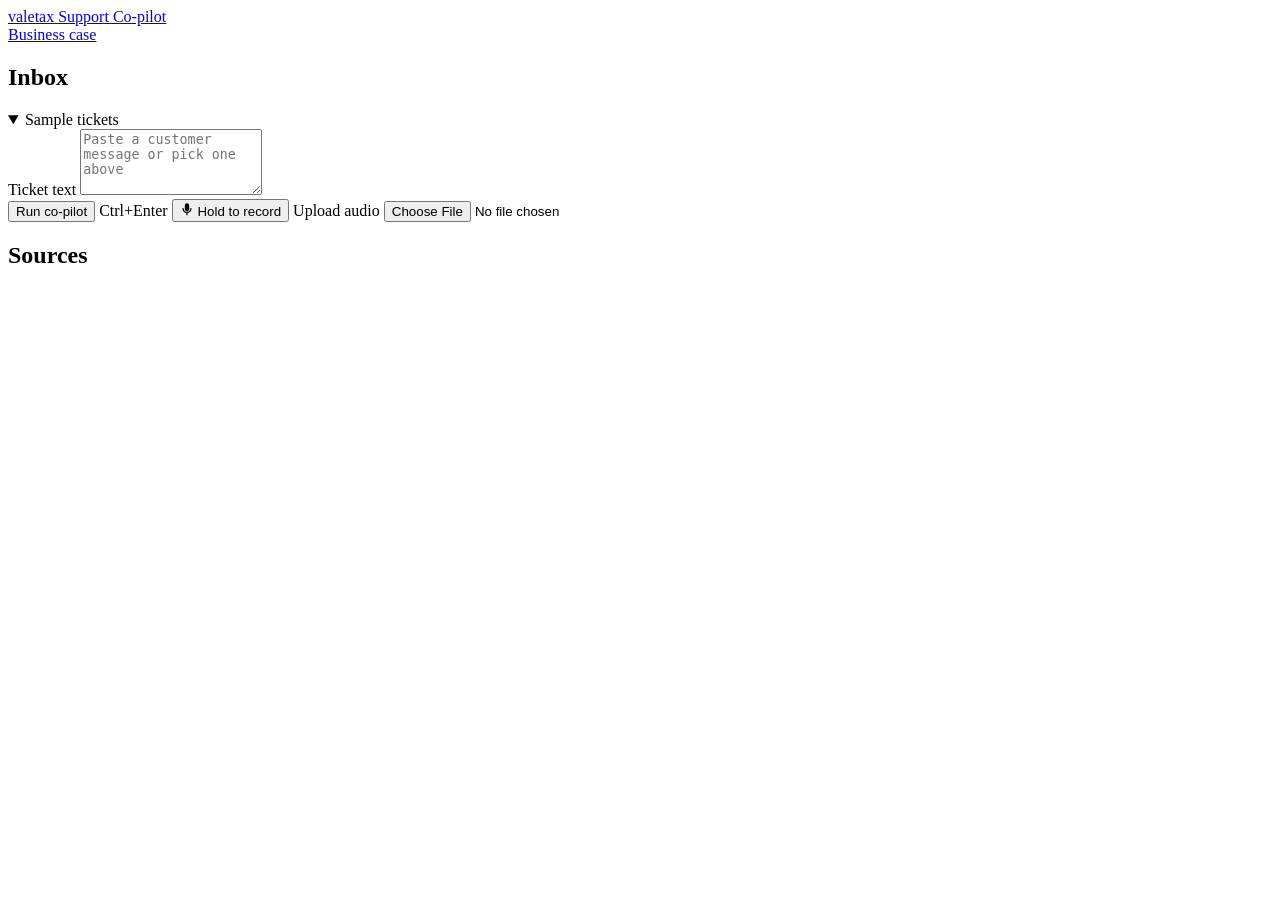
==== copilot/web/static/index.html @ 67113da6 "Add operator console" ====
<!doctype html>
<html lang="en">
<head>
  <meta charset="utf-8">
  <meta name="viewport" content="width=device-width, initial-scale=1">
  <title>Support Co-pilot · Valetax</title>
  <meta name="description" content="Operator console: triage, grounded draft and routing for support tickets.">
  <link rel="preconnect" href="https://fonts.googleapis.com">
  <link rel="preconnect" href="https://fonts.gstatic.com" crossorigin>
  <link href="https://fonts.googleapis.com/css2?family=Inter:wght@400;500;600&family=Manrope:wght@600;700;800&display=swap" rel="stylesheet">
  <link rel="stylesheet" href="/static/app.css">
  <script src="https://cdnjs.cloudflare.com/ajax/libs/gsap/3.12.5/gsap.min.js" defer></script>
  <script type="module" src="/static/app.js"></script>
</head>
<body>
  <header class="topbar">
    <a class="brand" href="/" aria-label="Valetax Support Co-pilot">
      <span class="wordmark">valetax</span>
      <span class="product">Support Co-pilot</span>
    </a>
    <div class="status" id="status" aria-live="polite"></div>
    <nav class="topnav">
      <a href="/business-case">Business case</a>
    </nav>
  </header>

  <main class="console">
    <aside class="inbox" aria-label="Inbox">
      <div class="col-head">
        <h2>Inbox</h2>
        <span class="count" id="sample-count"></span>
      </div>
      <details class="samples" id="samples-wrap" open>
        <summary>Sample tickets</summary>
        <div class="samples-list" id="samples"></div>
      </details>
      <form class="compose" id="compose">
        <label class="sr-only" for="ticket-text">Ticket text</label>
        <textarea id="ticket-text" rows="4" maxlength="5000" placeholder="Paste a customer message or pick one above"></textarea>
        <div class="compose-row">
          <button type="submit" class="btn primary" id="run">Run co-pilot</button>
          <span class="hint">Ctrl+Enter</span>
          <span class="spacer"></span>
          <button type="button" class="btn icon-btn" id="mic" aria-pressed="false" title="Hold to record">
            <svg width="14" height="14" viewBox="0 0 16 16" aria-hidden="true"><path d="M8 1.5a2.5 2.5 0 0 0-2.5 2.5v4a2.5 2.5 0 0 0 5 0V4A2.5 2.5 0 0 0 8 1.5Z" fill="currentColor"/><path d="M3.5 7.5A4.5 4.5 0 0 0 8 12a4.5 4.5 0 0 0 4.5-4.5M8 12v2.5" stroke="currentColor" stroke-width="1.5" stroke-linecap="round" fill="none"/></svg>
            <span>Hold to record</span>
          </button>
          <label class="btn icon-btn" for="audio-file">
            <span>Upload audio</span>
            <input type="file" id="audio-file" accept="audio/webm,audio/mpeg,audio/wav,audio/mp4,audio/ogg,.webm,.mp3,.wav,.m4a,.ogg">
          </label>
        </div>
        <p class="compose-note" id="compose-note" aria-live="polite"></p>
      </form>
    </aside>

    <section class="work" id="work" aria-live="polite"></section>

    <aside class="sources" aria-label="Sources">
      <div class="col-head">
        <h2>Sources</h2>
        <span class="count" id="kb-meta"></span>
      </div>
      <div id="kb"></div>
    </aside>
  </main>
</body>
</html>
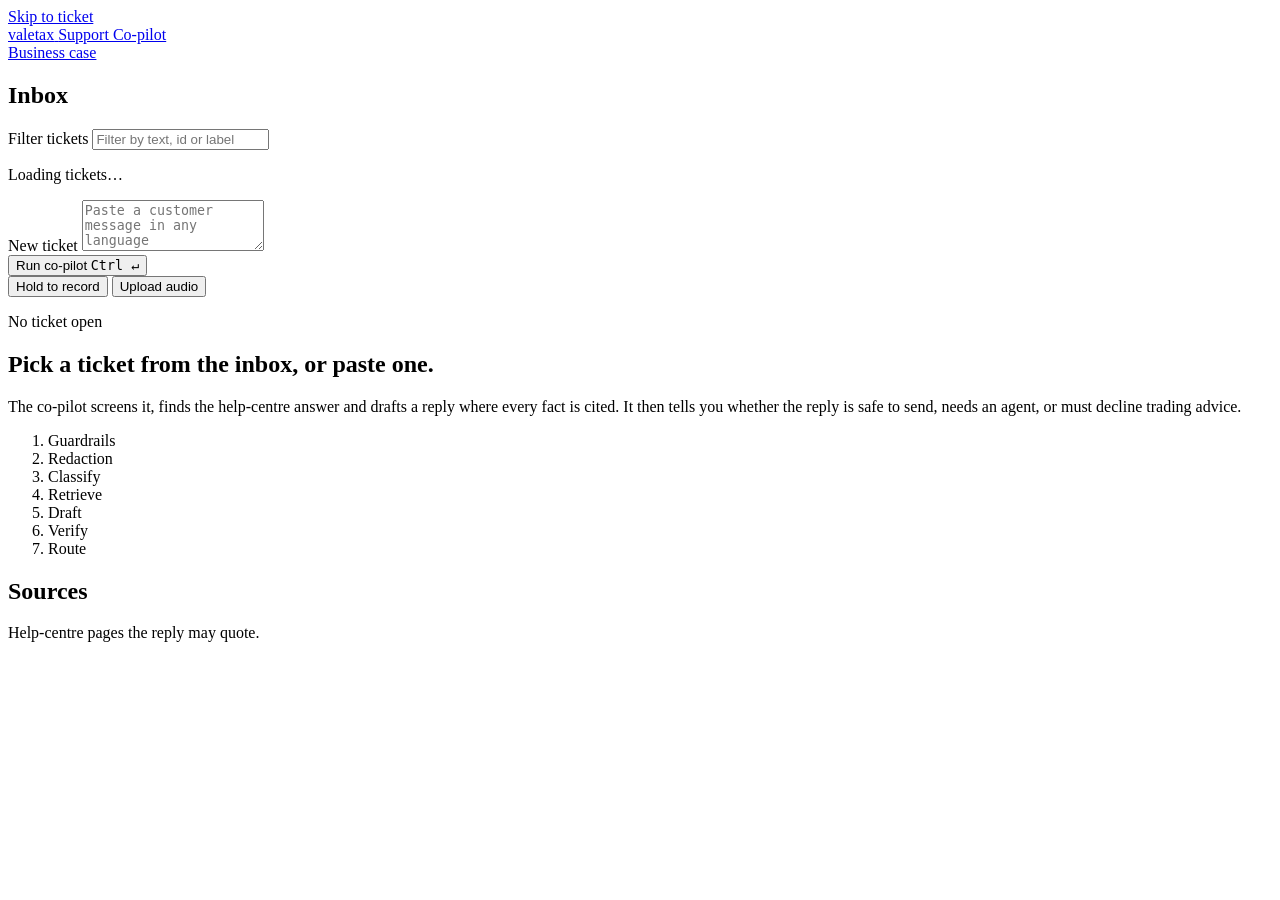
==== commit 64045467: "Operator console: final design with inbox filter, evidence view and source highlighting" ====
--- a/copilot/web/static/index.html
+++ b/copilot/web/static/index.html
@@ -4,15 +4,18 @@
   <meta charset="utf-8">
   <meta name="viewport" content="width=device-width, initial-scale=1">
   <title>Support Co-pilot · Valetax</title>
-  <meta name="description" content="Operator console: triage, grounded draft and routing for support tickets.">
+  <meta name="description" content="Operator console: triage a support ticket, see the pipeline, check every cited fact, send or reject.">
+  <link rel="icon" type="image/svg+xml" href="data:image/svg+xml,%3Csvg xmlns='http://www.w3.org/2000/svg' viewBox='0 0 32 32'%3E%3Crect width='32' height='32' rx='7' fill='%23141921'/%3E%3Cpath d='M9 10l7 13 7-13' fill='none' stroke='%2325c660' stroke-width='4' stroke-linecap='round' stroke-linejoin='round'/%3E%3C/svg%3E">
   <link rel="preconnect" href="https://fonts.googleapis.com">
   <link rel="preconnect" href="https://fonts.gstatic.com" crossorigin>
-  <link href="https://fonts.googleapis.com/css2?family=Inter:wght@400;500;600&family=Manrope:wght@600;700;800&display=swap" rel="stylesheet">
+  <link href="https://fonts.googleapis.com/css2?family=Inter:wght@400;500;600;700&family=Manrope:wght@600;700;800&display=swap" rel="stylesheet">
   <link rel="stylesheet" href="/static/app.css">
   <script src="https://cdnjs.cloudflare.com/ajax/libs/gsap/3.12.5/gsap.min.js" defer></script>
-  <script type="module" src="/static/app.js"></script>
+  <script src="/static/app.js" type="module"></script>
 </head>
 <body>
+  <a class="skip" href="#workspace">Skip to ticket</a>
+
   <header class="topbar">
     <a class="brand" href="/" aria-label="Valetax Support Co-pilot">
       <span class="wordmark">valetax</span>
@@ -24,45 +27,66 @@
     </nav>
   </header>
 
-  <main class="console">
-    <aside class="inbox" aria-label="Inbox">
+  <div class="shell">
+    <!-- Inbox -->
+    <aside class="col col-inbox" aria-label="Inbox">
       <div class="col-head">
-        <h2>Inbox</h2>
-        <span class="count" id="sample-count"></span>
+        <h2 class="col-title">Inbox</h2>
+        <span class="col-count" id="inbox-count"></span>
       </div>
-      <details class="samples" id="samples-wrap" open>
-        <summary>Sample tickets</summary>
-        <div class="samples-list" id="samples"></div>
-      </details>
-      <form class="compose" id="compose">
-        <label class="sr-only" for="ticket-text">Ticket text</label>
-        <textarea id="ticket-text" rows="4" maxlength="5000" placeholder="Paste a customer message or pick one above"></textarea>
+      <div class="inbox-search">
+        <label class="sr-only" for="filter">Filter tickets</label>
+        <input id="filter" type="search" placeholder="Filter by text, id or label" autocomplete="off">
+      </div>
+      <nav class="inbox-list" id="inbox" aria-label="Sample tickets">
+        <p class="muted pad">Loading tickets…</p>
+      </nav>
+
+      <form class="compose" id="compose" aria-label="New ticket">
+        <label class="compose-label" for="compose-text">New ticket</label>
+        <textarea id="compose-text" rows="3" maxlength="5000" dir="auto"
+          placeholder="Paste a customer message in any language"></textarea>
         <div class="compose-row">
-          <button type="submit" class="btn primary" id="run">Run co-pilot</button>
-          <span class="hint">Ctrl+Enter</span>
-          <span class="spacer"></span>
-          <button type="button" class="btn icon-btn" id="mic" aria-pressed="false" title="Hold to record">
-            <svg width="14" height="14" viewBox="0 0 16 16" aria-hidden="true"><path d="M8 1.5a2.5 2.5 0 0 0-2.5 2.5v4a2.5 2.5 0 0 0 5 0V4A2.5 2.5 0 0 0 8 1.5Z" fill="currentColor"/><path d="M3.5 7.5A4.5 4.5 0 0 0 8 12a4.5 4.5 0 0 0 4.5-4.5M8 12v2.5" stroke="currentColor" stroke-width="1.5" stroke-linecap="round" fill="none"/></svg>
-            <span>Hold to record</span>
+          <button type="submit" class="btn btn-primary" id="run">
+            Run co-pilot <kbd id="run-kbd">Ctrl ↵</kbd>
           </button>
-          <label class="btn icon-btn" for="audio-file">
-            <span>Upload audio</span>
-            <input type="file" id="audio-file" accept="audio/webm,audio/mpeg,audio/wav,audio/mp4,audio/ogg,.webm,.mp3,.wav,.m4a,.ogg">
-          </label>
         </div>
-        <p class="compose-note" id="compose-note" aria-live="polite"></p>
+        <div class="compose-row voice-row">
+          <button type="button" class="btn btn-ghost btn-mic" id="mic" aria-pressed="false">
+            <span class="mic-dot" aria-hidden="true"></span><span class="mic-label">Hold to record</span>
+          </button>
+          <button type="button" class="btn btn-ghost" id="upload-btn">Upload audio</button>
+          <input type="file" id="upload" accept=".webm,.mp3,.wav,.m4a,.ogg,audio/*" hidden>
+        </div>
+        <p class="compose-msg" id="compose-msg" role="status" aria-live="polite"></p>
       </form>
     </aside>
 
-    <section class="work" id="work" aria-live="polite"></section>
+    <!-- Workspace -->
+    <main class="col col-work" id="workspace" tabindex="-1" aria-live="polite" aria-busy="false">
+      <section class="empty" id="empty">
+        <p class="empty-kicker">No ticket open</p>
+        <h1 class="empty-title">Pick a ticket from the inbox, or paste one.</h1>
+        <p class="empty-text">The co-pilot screens it, finds the help-centre answer and drafts a reply where every fact is cited.
+          It then tells you whether the reply is safe to send, needs an agent, or must decline trading advice.</p>
+        <ol class="empty-steps" aria-label="Pipeline">
+          <li>Guardrails</li><li>Redaction</li><li>Classify</li><li>Retrieve</li><li>Draft</li><li>Verify</li><li>Route</li>
+        </ol>
+      </section>
+      <div id="result" hidden></div>
+    </main>
 
-    <aside class="sources" aria-label="Sources">
+    <!-- Sources -->
+    <aside class="col col-sources" aria-label="Sources">
       <div class="col-head">
-        <h2>Sources</h2>
-        <span class="count" id="kb-meta"></span>
+        <h2 class="col-title">Sources</h2>
+        <span class="col-count" id="sources-count"></span>
       </div>
-      <div id="kb"></div>
+      <p class="sources-sum" id="sources-sum">Help-centre pages the reply may quote.</p>
+      <div class="sources" id="sources"></div>
     </aside>
-  </main>
+  </div>
+
+  <audio id="player" hidden></audio>
 </body>
 </html>
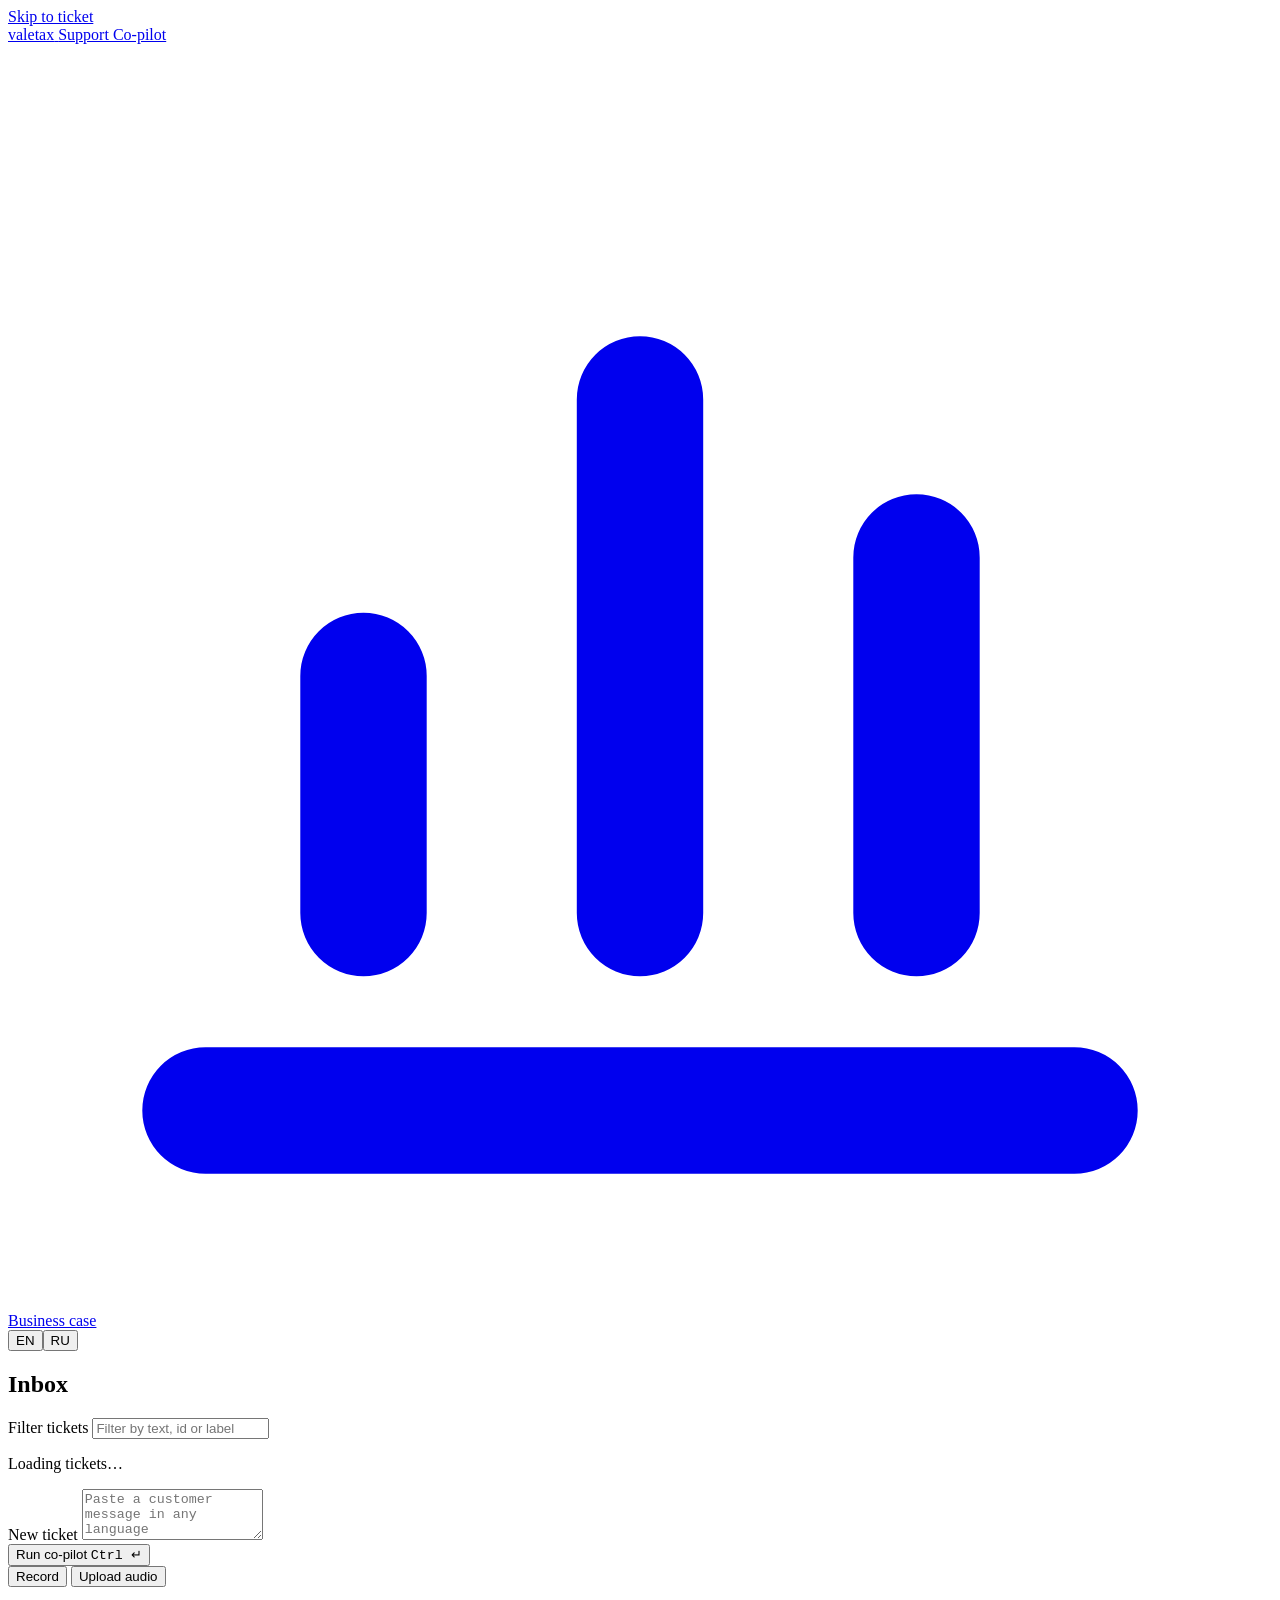
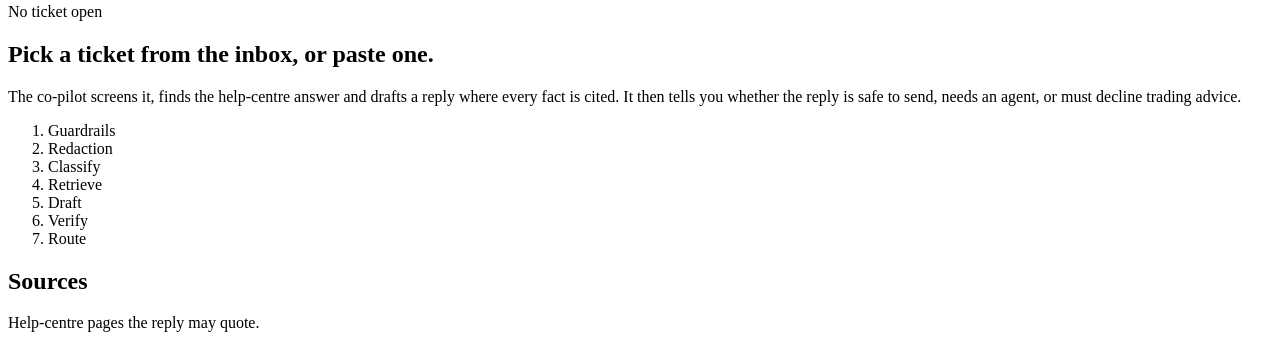
==== commit 5d05c4ca: "Operator console: English and Russian interface, click-to-record that works in Safari, business case" ====
--- a/copilot/web/static/index.html
+++ b/copilot/web/static/index.html
@@ -10,52 +10,58 @@
   <link rel="preconnect" href="https://fonts.gstatic.com" crossorigin>
   <link href="https://fonts.googleapis.com/css2?family=Inter:wght@400;500;600;700&family=Manrope:wght@600;700;800&display=swap" rel="stylesheet">
   <link rel="stylesheet" href="/static/app.css">
-  <script src="https://cdnjs.cloudflare.com/ajax/libs/gsap/3.12.5/gsap.min.js" defer></script>
+  <script src="https://cdnjs.cloudflare.com/ajax/libs/gsap/3.12.5/gsap.min.js" integrity="sha384-g4NTh/Iv5PPU4xPyhEWqPcwtNXOvdaDI8LLnyYfyNZOjKJeYQyjzQ9X5275eBjpt" crossorigin="anonymous" referrerpolicy="no-referrer" defer></script>
   <script src="/static/app.js" type="module"></script>
 </head>
 <body>
-  <a class="skip" href="#workspace">Skip to ticket</a>
+  <a class="skip" href="#workspace" data-i18n="skip">Skip to ticket</a>
 
   <header class="topbar">
-    <a class="brand" href="/" aria-label="Valetax Support Co-pilot">
+    <a class="brand" href="/" aria-label="Valetax Support Co-pilot" data-i18n-aria="brandAria">
       <span class="wordmark">valetax</span>
-      <span class="product">Support Co-pilot</span>
+      <span class="product" data-i18n="product">Support Co-pilot</span>
+    </a>
+    <a class="biz-btn" href="/business-case?lang=en" id="biz-link">
+      <svg viewBox="0 0 16 16" aria-hidden="true" focusable="false"><path d="M2.5 13.5h11M4.5 11V8M8 11V4.5M11.5 11V6.5" fill="none" stroke="currentColor" stroke-width="1.6" stroke-linecap="round"/></svg>
+      <span data-i18n="bizCase">Business case</span>
     </a>
     <div class="status" id="status" aria-live="polite"></div>
-    <nav class="topnav">
-      <a href="/business-case">Business case</a>
-    </nav>
+    <div class="topnav">
+      <div class="lang-switch" role="group" aria-label="Interface language" data-i18n-aria="langGroup">
+        <button type="button" data-lang="en" aria-pressed="true">EN</button><button type="button" data-lang="ru" aria-pressed="false">RU</button>
+      </div>
+    </div>
   </header>
 
   <div class="shell">
     <!-- Inbox -->
-    <aside class="col col-inbox" aria-label="Inbox">
+    <aside class="col col-inbox" aria-label="Inbox" data-i18n-aria="inbox">
       <div class="col-head">
-        <h2 class="col-title">Inbox</h2>
+        <h2 class="col-title" data-i18n="inbox">Inbox</h2>
         <span class="col-count" id="inbox-count"></span>
       </div>
       <div class="inbox-search">
-        <label class="sr-only" for="filter">Filter tickets</label>
-        <input id="filter" type="search" placeholder="Filter by text, id or label" autocomplete="off">
+        <label class="sr-only" for="filter" data-i18n="filterLabel">Filter tickets</label>
+        <input id="filter" type="search" placeholder="Filter by text, id or label" data-i18n-placeholder="filterPh" autocomplete="off">
       </div>
-      <nav class="inbox-list" id="inbox" aria-label="Sample tickets">
-        <p class="muted pad">Loading tickets…</p>
+      <nav class="inbox-list" id="inbox" aria-label="Sample tickets" data-i18n-aria="samplesAria">
+        <p class="muted pad" data-i18n="loadingTickets">Loading tickets…</p>
       </nav>
 
-      <form class="compose" id="compose" aria-label="New ticket">
-        <label class="compose-label" for="compose-text">New ticket</label>
+      <form class="compose" id="compose" aria-label="New ticket" data-i18n-aria="newTicket">
+        <label class="compose-label" for="compose-text" data-i18n="newTicket">New ticket</label>
         <textarea id="compose-text" rows="3" maxlength="5000" dir="auto"
-          placeholder="Paste a customer message in any language"></textarea>
+          placeholder="Paste a customer message in any language" data-i18n-placeholder="composePh"></textarea>
         <div class="compose-row">
           <button type="submit" class="btn btn-primary" id="run">
-            Run co-pilot <kbd id="run-kbd">Ctrl ↵</kbd>
+            <span data-i18n="run">Run co-pilot</span> <kbd id="run-kbd">Ctrl ↵</kbd>
           </button>
         </div>
         <div class="compose-row voice-row">
           <button type="button" class="btn btn-ghost btn-mic" id="mic" aria-pressed="false">
-            <span class="mic-dot" aria-hidden="true"></span><span class="mic-label">Hold to record</span>
+            <span class="mic-dot" aria-hidden="true"></span><span class="mic-label" data-i18n="record">Record</span>
           </button>
-          <button type="button" class="btn btn-ghost" id="upload-btn">Upload audio</button>
+          <button type="button" class="btn btn-ghost" id="upload-btn" data-i18n="upload">Upload audio</button>
           <input type="file" id="upload" accept=".webm,.mp3,.wav,.m4a,.ogg,audio/*" hidden>
         </div>
         <p class="compose-msg" id="compose-msg" role="status" aria-live="polite"></p>
@@ -65,21 +71,21 @@
     <!-- Workspace -->
     <main class="col col-work" id="workspace" tabindex="-1" aria-live="polite" aria-busy="false">
       <section class="empty" id="empty">
-        <p class="empty-kicker">No ticket open</p>
-        <h1 class="empty-title">Pick a ticket from the inbox, or paste one.</h1>
-        <p class="empty-text">The co-pilot screens it, finds the help-centre answer and drafts a reply where every fact is cited.
+        <p class="empty-kicker" data-i18n="emptyKicker">No ticket open</p>
+        <h1 class="empty-title" data-i18n="emptyTitle">Pick a ticket from the inbox, or paste one.</h1>
+        <p class="empty-text" data-i18n="emptyText">The co-pilot screens it, finds the help-centre answer and drafts a reply where every fact is cited.
           It then tells you whether the reply is safe to send, needs an agent, or must decline trading advice.</p>
-        <ol class="empty-steps" aria-label="Pipeline">
-          <li>Guardrails</li><li>Redaction</li><li>Classify</li><li>Retrieve</li><li>Draft</li><li>Verify</li><li>Route</li>
+        <ol class="empty-steps" aria-label="Pipeline" data-i18n-aria="pipeline">
+          <li data-i18n="step.guardrails">Guardrails</li><li data-i18n="step.redaction">Redaction</li><li data-i18n="step.classify">Classify</li><li data-i18n="step.retrieve">Retrieve</li><li data-i18n="step.draft">Draft</li><li data-i18n="step.verify">Verify</li><li data-i18n="step.route">Route</li>
         </ol>
       </section>
       <div id="result" hidden></div>
     </main>
 
     <!-- Sources -->
-    <aside class="col col-sources" aria-label="Sources">
+    <aside class="col col-sources" aria-label="Sources" data-i18n-aria="sources">
       <div class="col-head">
-        <h2 class="col-title">Sources</h2>
+        <h2 class="col-title" data-i18n="sources">Sources</h2>
         <span class="col-count" id="sources-count"></span>
       </div>
       <p class="sources-sum" id="sources-sum">Help-centre pages the reply may quote.</p>
